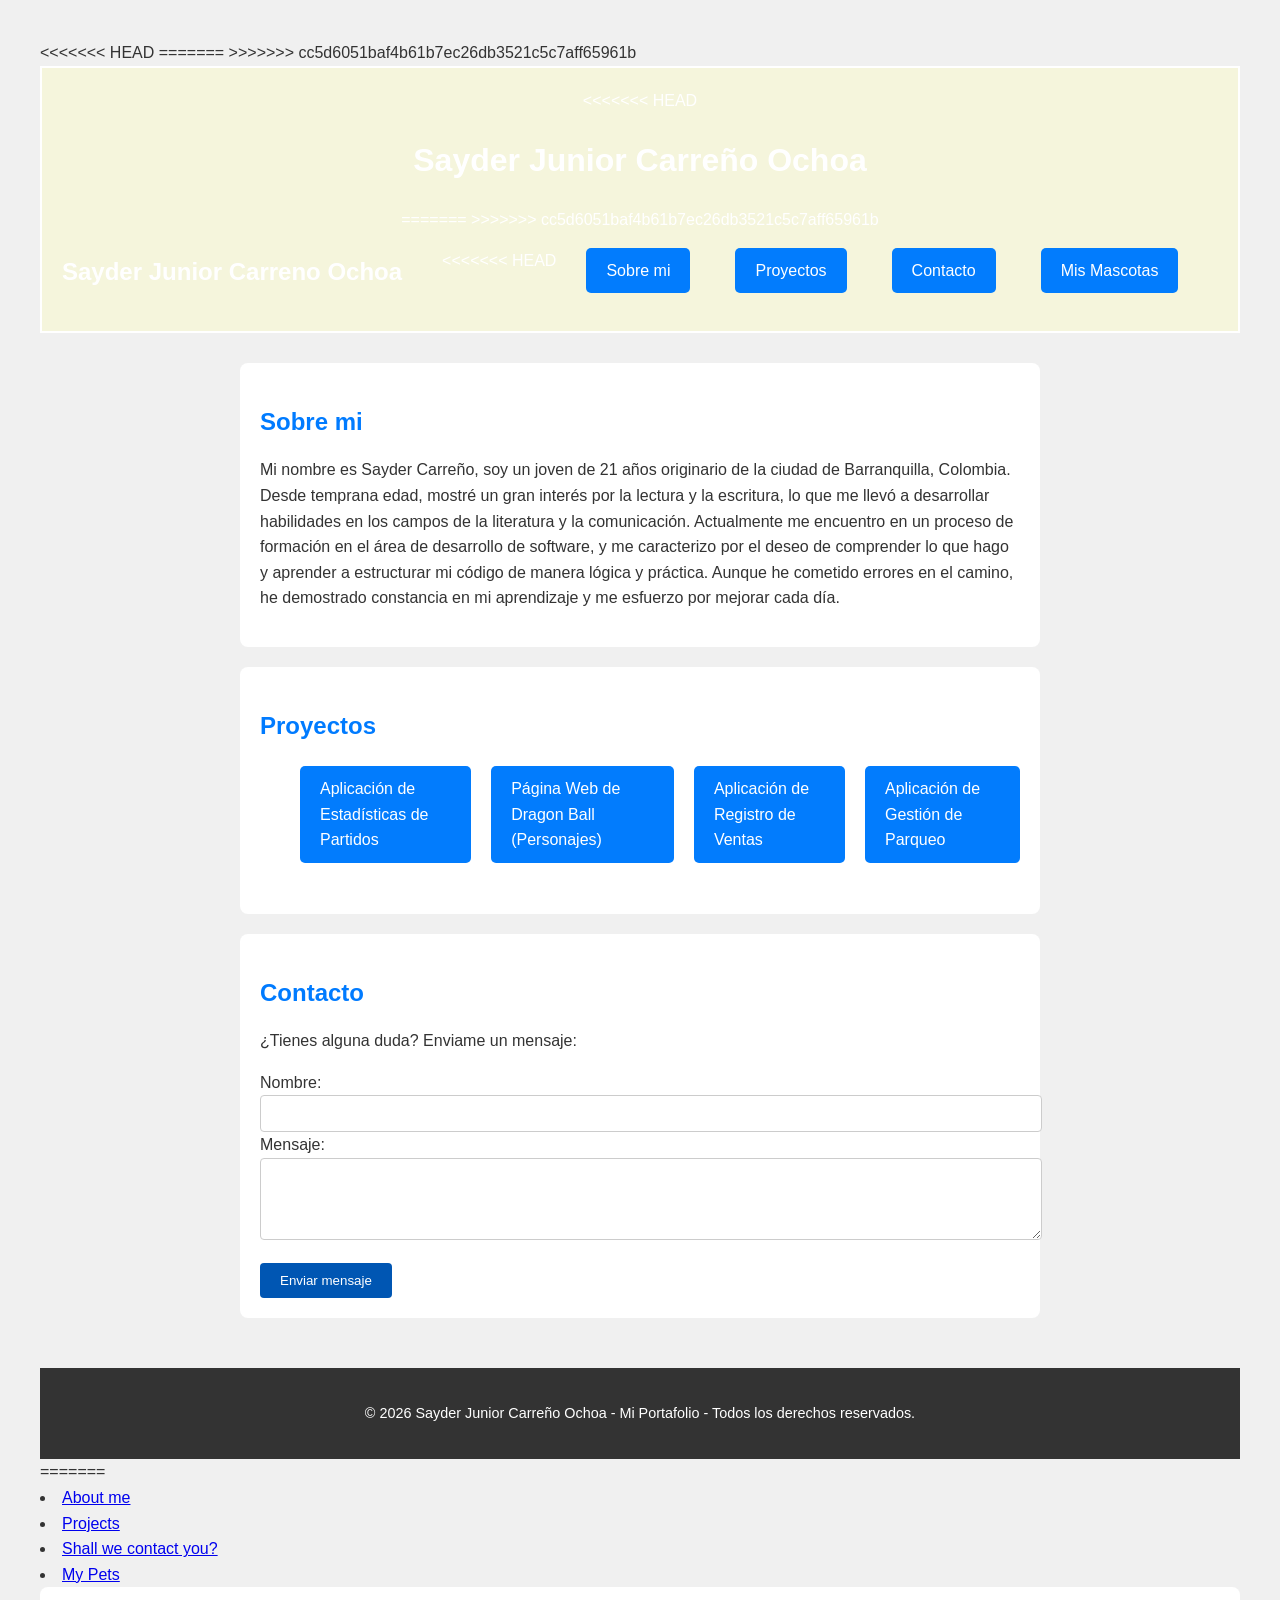
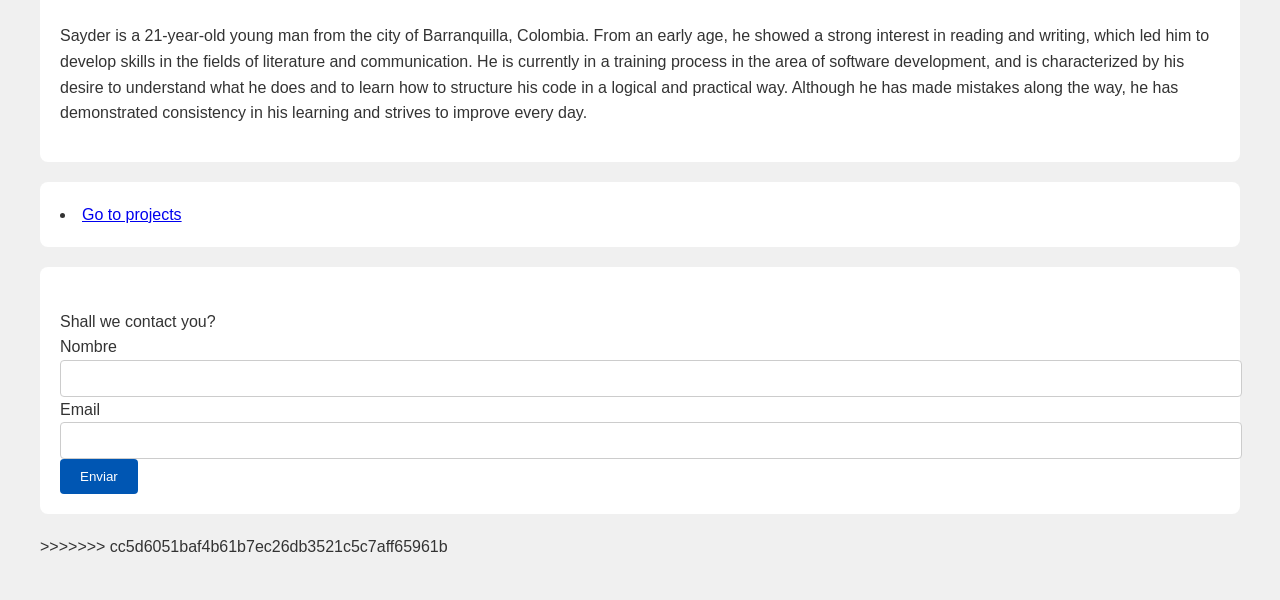
==== index.html @ bd45d53c "hecho" ====
<!DOCTYPE html>
<html lang="en">
<head>
    <meta charset="UTF-8">
    <meta name="viewport" content="width=device-width, initial-scale=1.0">
<<<<<<< HEAD
    <title>Sayder Jr | Mi Portafolio</title>
=======
    
    <title>Portfolio</title>
    
    <link rel="stylesheet" href="styles.css">
>>>>>>> cc5d6051baf4b61b7ec26db3521c5c7aff65961b
</head>

<link rel="stylesheet" href="styles.css">

<body>
    
    <header>
<<<<<<< HEAD
        <h1>Sayder Junior Carreño Ochoa</h1>
=======
       
>>>>>>> cc5d6051baf4b61b7ec26db3521c5c7aff65961b
        <nav>
            <h1>Sayder Junior Carreno Ochoa</h1>
            <ul>
<<<<<<< HEAD
                <li><a href="#Sobre-mi">Sobre mi</a></li>
                <li><a href="#Proyectos">Proyectos</a></li>
                <li><a href="#Contacto">Contacto</a></li>
                <li><a href="mascotas.html" target="_blank">Mis Mascotas</a></li>

            </ul>
        </nav>
    </header>

    <main>
        <section id="Sobre-mi">
            <h2>Sobre mi</h2>
            <p>Mi nombre es Sayder Carreño, soy un joven de 21 años originario de la ciudad de Barranquilla, Colombia. 
                Desde temprana edad, mostré un gran interés por la lectura y la escritura, lo que me llevó a 
                desarrollar habilidades en los campos de la literatura y la comunicación.
                Actualmente me encuentro en un proceso de formación en el área de desarrollo de software, y me 
                caracterizo por el deseo de comprender lo que hago y aprender a estructurar mi código de manera 
                lógica y práctica.
                Aunque he cometido errores en el camino, he demostrado constancia en mi aprendizaje y me esfuerzo 
                por mejorar cada día.</p>
        </section>

        <section id="Proyectos">
            <h2>Proyectos</h2>
            <div class="lista-proyectos">
            <ul>

                <li><a href="https://github.com/sayderochoa-gif/EstadisticasPartido.git" target="_blank">Aplicación de Estadísticas de Partidos</a></li>
                <li><a href="https://github.com/sayderochoa-gif/proyect_dragonb.git" target="_blank">Página Web de Dragon Ball (Personajes)</a></li>
                <li><a href="https://github.com/sayderochoa-gif/ReportSales.git" target="_blank">Aplicación de Registro de Ventas</a></li>
                <li><a href="https://github.com/sayderochoa-gif/Parking.git" target="_blank">Aplicación de Gestión de Parqueo</a></li>
            </ul>
            </div>
        </section>


        <section id="contacto">
            <h2>Contacto</h2>
            <p>¿Tienes alguna duda? Enviame un mensaje:</p>
            <form>

                <div class="fomulario-grup">
                    <label for="nombre">Nombre:</label><br>
                    <input type="text" id="nombre" name="nombre" required>
                </div>

                <div class="formulario-grup">
                    <label for="mensaje">Mensaje:</label>
                    <textarea name="mensaje" id="mensaje" rows="4"></textarea>
                </div>
                
                <button type="submit">Enviar mensaje</button>
            </form>

        </section>
    </main>

    <footer>
        <p>&copy; 2026 Sayder Junior Carreño Ochoa - Mi Portafolio - Todos los derechos reservados.</p>
    </footer>

=======
                <li><a href="#about-me">About me</a></li>
                <li><a href="#projects">Projects</a></li>
                <li><a href="#contact-form">Shall we contact you?</a></li>
                <li><a href="mascotas.html">My Pets</a></li>
                
            </ul>

               
          
        </nav>
    </header>

    <section id="about-me">
        
         <p>Sayder is a 21-year-old young man from the city of Barranquilla, Colombia. 
                    From an early age, he showed a strong interest in reading and writing, 
                    which led him to develop skills in the fields of literature and communication. 
                    He is currently in a training process in the area of software development, 
                    and is characterized by his desire to understand what he does and to learn 
                    how to structure his code in a logical and practical way. Although he has made 
                    mistakes along the way, he has demonstrated consistency in his learning and strives 
                    to improve every day.  
                </p>


        </section>


        <section id="projects">
    

                <li><a href="https://github.com/dashboard" target="_blank"> Go to projects</a></li>

        </section>



        <section id="contact-form">
                <h4></h4>Shall we contact you?</h4>
                    <form>
                        <label>Nombre</label>
                        <input type="text" name="nombre">
                        <label>Email</label>
                        <input type="email" name="email">
                        <button type="submit">Enviar</button>
                    </form>
        </section>
>>>>>>> cc5d6051baf4b61b7ec26db3521c5c7aff65961b
</body>
</html>
---- styles.css ----
<<<<<<< HEAD
/* 1. RESET Y ESTILO GENERAL */
* {
    margin: 0;
    padding: 0;
    box-sizing: border-box;
}

body {
    font-family: sans-serif;
    background-color: #f0f0f0; /* Color gris claro de fondo */
    color: #333;
    line-height: 1.6;
}

/* 2. ENCABEZADO Y MENÚ */
header {
    background-color: #333; /* Fondo oscuro */
    color: white;
    padding: 20px;
    text-align: center;
}

nav ul {
list-style: none; /* Quita los puntos negros */
    margin-top: 15px;
    display: flex;    /* Pone los elementos en fila */
    justify-content: center; /* Centra los botones */
    gap: 15px;
}
nav ul li {
    display: inline; /* Pone los links en fila horizontal */
    margin: 0 15px;
}

nav a {
display: inline-block; /* Permite que el botón tenga ancho y alto */
    color: white;
    text-decoration: none; /* Quita el subrayado */
    background-color: #027cfd; /* Color azul del botón */
    padding: 10px 20px;    /* Espacio interno: arriba/abajo y lados */
    border-radius: 5px;    /* Bordes redondeados */
    transition: 0.3s;
}

nav a:hover {
    background-color: #fd0202; /* Cambia a color rojo */
    transform: scale(1.1);     /* Crece de tamaño */
}
/* 3. CONTENEDOR Y SECCIONES */
main {
    max-width: 800px; /* Evita que el texto sea demasiado ancho */
    margin: 20px auto; /* Centra las secciones */
    padding: 10px;
}

section {
    background: white;
    margin-bottom: 20px;
    padding: 20px;
    border-radius: 8px; /* Bordes redondeados */
}

h2 {
    margin-bottom: 10px;
    color: #007bff; /* Títulos en color azul */
}

/* 4. CLASE LISTA-PROYECTOS */
.lista-proyectos ul {
    list-style: none; /* Limpia los puntos de la lista de proyectos */
}

.lista-proyectos li {
    padding: 5px 0;
}

.lista-proyectos a {
display: inline-block;    /* Permite darles forma de botón */
    color: white;             /* Color del texto */
    background-color: #027cfd; /* Verde (color típico de GitHub/éxito) */
    padding: 10px 20px;       /* Espacio interno para que parezca botón */
    text-decoration: none;    /* Quita el subrayado */
    border-radius: 5px;       /* Bordes redondeados */
    margin-bottom: 10px;      /* Espacio entre un botón y otro */
    transition: 0.3s;         /* Velocidad de la animación */

}

.lista-proyectos a:hover {
    background-color: #fd0202; /* Un verde más oscuro al pasar el mouse */
    transform: scale(1.1);    /* Crece un poquito (5%) */
}

/* 5. FORMULARIO Y SUS CLASES */
.formulario-grup {
    margin-bottom: 15px; /* Espacio entre el nombre y el mensaje */
}

input, textarea {
    width: 100%; /* Que ocupen todo el ancho disponible */
    padding: 10px;
    border: 1px solid #ccc;
    border-radius: 4px;
}

button {
    background-color: #0056b3;
    color: white;
    padding: 10px 20px;
    border: none;
    border-radius: 4px;
    cursor: pointer;
}

/* 6. PIE DE PÁGINA */
footer {
    background-color: #333;
    color: white;
    text-align: center;
    padding: 20px;
    font-size: 0.9rem;
}


/* 5. GALERÍA DE MASCOTAS (Cartas una al lado de la otra) */
#galeria {
    display: flex;
    flex-wrap: wrap;       /* Permite que bajen si no caben */
    justify-content: center;
    gap: 25px;
    background: transparent; /* Quita el fondo blanco de la sección */
    box-shadow: none;        /* Quita la sombra de la sección */
}

#galeria article {
    background: white;
    width: 300px;
    border: 2px solid #ddd;
    border-radius: 15px;
    padding: 15px;
    transition: 0.3s;
    text-align: center;
    box-shadow: 0 4px 6px rgba(0,0,0,0.05);
}

#galeria article img {
    width: 100%;
    height: 300px;
    object-fit: cover;     /* Recorta la imagen para que no se estire */
    border-radius: 10px;
    margin-bottom: 15px;
}

#galeria article:hover {
    border-color: #ff0000;
    transform: translateY(-10px); /* Efecto de que la carta "flota" */
    box-shadow: 0 10px 20px rgba(0,0,0,0.15);
}


=======
html{
height: 100%;
width: 900px;
}

header{
background-color: beige;
border: 2px solid;
    
}

ul{
display: flex;
gap: 20px;
list-style-type: none;

}

nav{
    display: flex;

}

ul a{
   text-decoration: none;
   
}

body{
    font-family: 'Franklin Gothic Medium', 'Arial Narrow', Arial, sans-serif;
    padding: 20px;
    margin: 20px;
}
>>>>>>> cc5d6051baf4b61b7ec26db3521c5c7aff65961b
---- styles.css ----
<<<<<<< HEAD
/* 1. RESET Y ESTILO GENERAL */
* {
    margin: 0;
    padding: 0;
    box-sizing: border-box;
}

body {
    font-family: sans-serif;
    background-color: #f0f0f0; /* Color gris claro de fondo */
    color: #333;
    line-height: 1.6;
}

/* 2. ENCABEZADO Y MENÚ */
header {
    background-color: #333; /* Fondo oscuro */
    color: white;
    padding: 20px;
    text-align: center;
}

nav ul {
list-style: none; /* Quita los puntos negros */
    margin-top: 15px;
    display: flex;    /* Pone los elementos en fila */
    justify-content: center; /* Centra los botones */
    gap: 15px;
}
nav ul li {
    display: inline; /* Pone los links en fila horizontal */
    margin: 0 15px;
}

nav a {
display: inline-block; /* Permite que el botón tenga ancho y alto */
    color: white;
    text-decoration: none; /* Quita el subrayado */
    background-color: #027cfd; /* Color azul del botón */
    padding: 10px 20px;    /* Espacio interno: arriba/abajo y lados */
    border-radius: 5px;    /* Bordes redondeados */
    transition: 0.3s;
}

nav a:hover {
    background-color: #fd0202; /* Cambia a color rojo */
    transform: scale(1.1);     /* Crece de tamaño */
}
/* 3. CONTENEDOR Y SECCIONES */
main {
    max-width: 800px; /* Evita que el texto sea demasiado ancho */
    margin: 20px auto; /* Centra las secciones */
    padding: 10px;
}

section {
    background: white;
    margin-bottom: 20px;
    padding: 20px;
    border-radius: 8px; /* Bordes redondeados */
}

h2 {
    margin-bottom: 10px;
    color: #007bff; /* Títulos en color azul */
}

/* 4. CLASE LISTA-PROYECTOS */
.lista-proyectos ul {
    list-style: none; /* Limpia los puntos de la lista de proyectos */
}

.lista-proyectos li {
    padding: 5px 0;
}

.lista-proyectos a {
display: inline-block;    /* Permite darles forma de botón */
    color: white;             /* Color del texto */
    background-color: #027cfd; /* Verde (color típico de GitHub/éxito) */
    padding: 10px 20px;       /* Espacio interno para que parezca botón */
    text-decoration: none;    /* Quita el subrayado */
    border-radius: 5px;       /* Bordes redondeados */
    margin-bottom: 10px;      /* Espacio entre un botón y otro */
    transition: 0.3s;         /* Velocidad de la animación */

}

.lista-proyectos a:hover {
    background-color: #fd0202; /* Un verde más oscuro al pasar el mouse */
    transform: scale(1.1);    /* Crece un poquito (5%) */
}

/* 5. FORMULARIO Y SUS CLASES */
.formulario-grup {
    margin-bottom: 15px; /* Espacio entre el nombre y el mensaje */
}

input, textarea {
    width: 100%; /* Que ocupen todo el ancho disponible */
    padding: 10px;
    border: 1px solid #ccc;
    border-radius: 4px;
}

button {
    background-color: #0056b3;
    color: white;
    padding: 10px 20px;
    border: none;
    border-radius: 4px;
    cursor: pointer;
}

/* 6. PIE DE PÁGINA */
footer {
    background-color: #333;
    color: white;
    text-align: center;
    padding: 20px;
    font-size: 0.9rem;
}


/* 5. GALERÍA DE MASCOTAS (Cartas una al lado de la otra) */
#galeria {
    display: flex;
    flex-wrap: wrap;       /* Permite que bajen si no caben */
    justify-content: center;
    gap: 25px;
    background: transparent; /* Quita el fondo blanco de la sección */
    box-shadow: none;        /* Quita la sombra de la sección */
}

#galeria article {
    background: white;
    width: 300px;
    border: 2px solid #ddd;
    border-radius: 15px;
    padding: 15px;
    transition: 0.3s;
    text-align: center;
    box-shadow: 0 4px 6px rgba(0,0,0,0.05);
}

#galeria article img {
    width: 100%;
    height: 300px;
    object-fit: cover;     /* Recorta la imagen para que no se estire */
    border-radius: 10px;
    margin-bottom: 15px;
}

#galeria article:hover {
    border-color: #ff0000;
    transform: translateY(-10px); /* Efecto de que la carta "flota" */
    box-shadow: 0 10px 20px rgba(0,0,0,0.15);
}


=======
html{
height: 100%;
width: 900px;
}

header{
background-color: beige;
border: 2px solid;
    
}

ul{
display: flex;
gap: 20px;
list-style-type: none;

}

nav{
    display: flex;

}

ul a{
   text-decoration: none;
   
}

body{
    font-family: 'Franklin Gothic Medium', 'Arial Narrow', Arial, sans-serif;
    padding: 20px;
    margin: 20px;
}
>>>>>>> cc5d6051baf4b61b7ec26db3521c5c7aff65961b
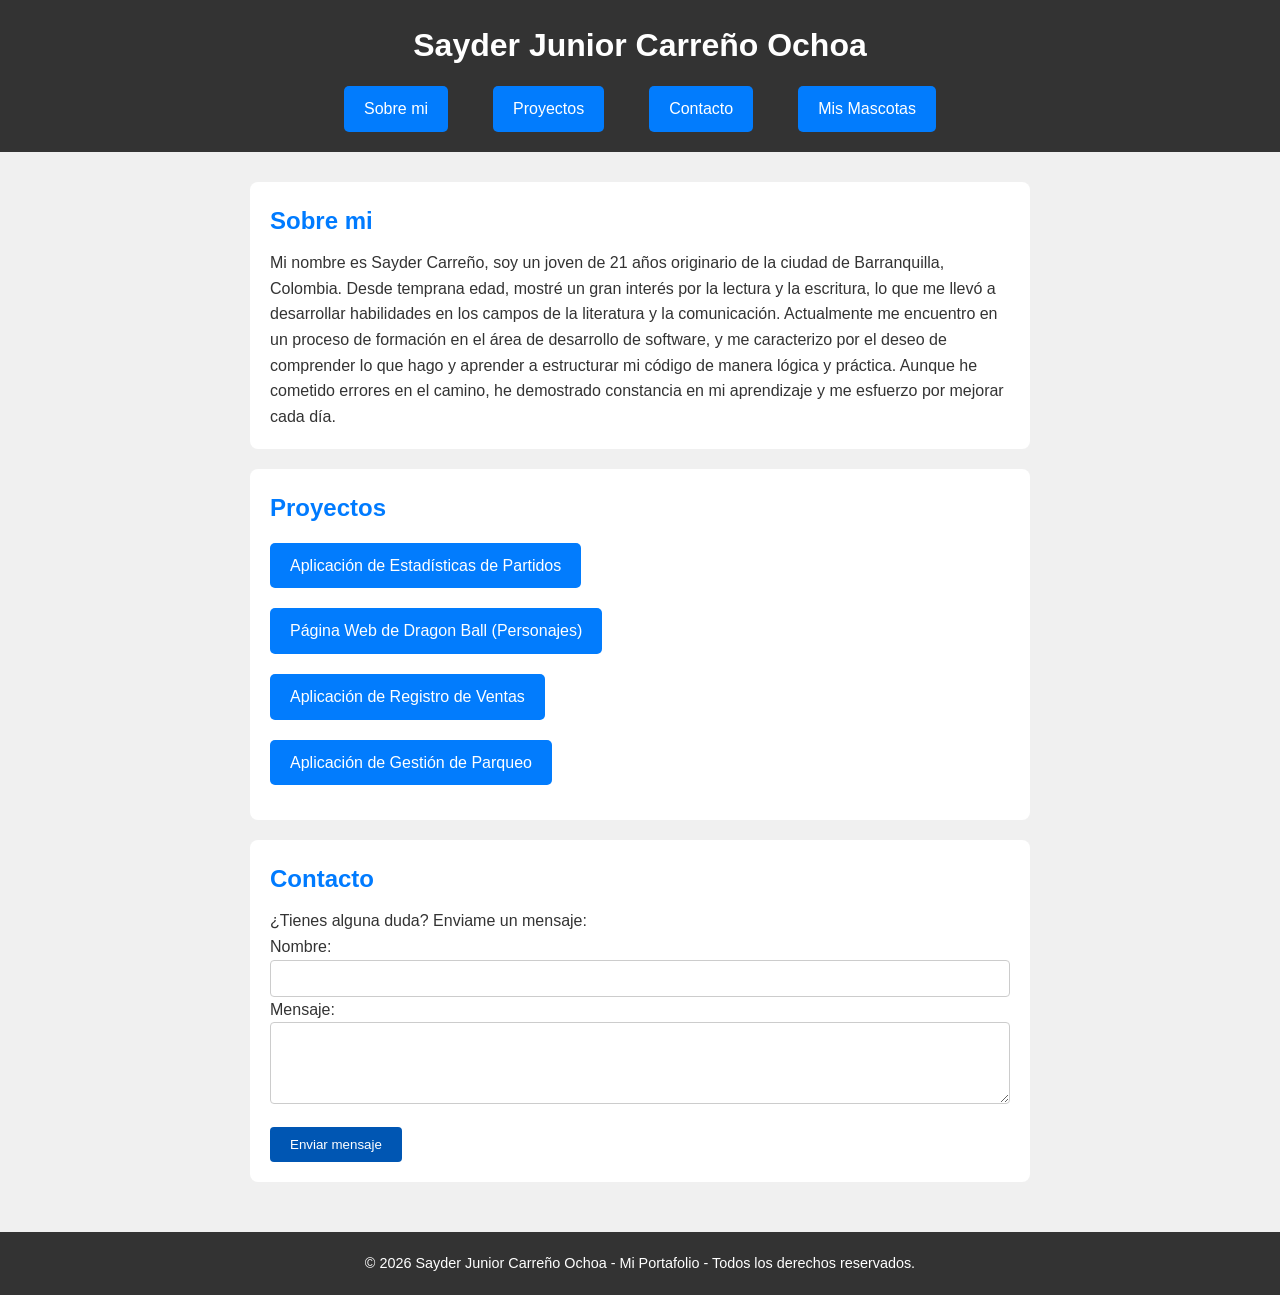
==== commit b8c2c3ba: "hecho" ====
--- a/index.html
+++ b/index.html
@@ -3,14 +3,7 @@
 <head>
     <meta charset="UTF-8">
     <meta name="viewport" content="width=device-width, initial-scale=1.0">
-<<<<<<< HEAD
     <title>Sayder Jr | Mi Portafolio</title>
-=======
-    
-    <title>Portfolio</title>
-    
-    <link rel="stylesheet" href="styles.css">
->>>>>>> cc5d6051baf4b61b7ec26db3521c5c7aff65961b
 </head>
 
 <link rel="stylesheet" href="styles.css">
@@ -18,15 +11,9 @@
 <body>
     
     <header>
-<<<<<<< HEAD
         <h1>Sayder Junior Carreño Ochoa</h1>
-=======
-       
->>>>>>> cc5d6051baf4b61b7ec26db3521c5c7aff65961b
         <nav>
-            <h1>Sayder Junior Carreno Ochoa</h1>
             <ul>
-<<<<<<< HEAD
                 <li><a href="#Sobre-mi">Sobre mi</a></li>
                 <li><a href="#Proyectos">Proyectos</a></li>
                 <li><a href="#Contacto">Contacto</a></li>
@@ -88,54 +75,5 @@
         <p>&copy; 2026 Sayder Junior Carreño Ochoa - Mi Portafolio - Todos los derechos reservados.</p>
     </footer>
 
-=======
-                <li><a href="#about-me">About me</a></li>
-                <li><a href="#projects">Projects</a></li>
-                <li><a href="#contact-form">Shall we contact you?</a></li>
-                <li><a href="mascotas.html">My Pets</a></li>
-                
-            </ul>
-
-               
-          
-        </nav>
-    </header>
-
-    <section id="about-me">
-        
-         <p>Sayder is a 21-year-old young man from the city of Barranquilla, Colombia. 
-                    From an early age, he showed a strong interest in reading and writing, 
-                    which led him to develop skills in the fields of literature and communication. 
-                    He is currently in a training process in the area of software development, 
-                    and is characterized by his desire to understand what he does and to learn 
-                    how to structure his code in a logical and practical way. Although he has made 
-                    mistakes along the way, he has demonstrated consistency in his learning and strives 
-                    to improve every day.  
-                </p>
-
-
-        </section>
-
-
-        <section id="projects">
-    
-
-                <li><a href="https://github.com/dashboard" target="_blank"> Go to projects</a></li>
-
-        </section>
-
-
-
-        <section id="contact-form">
-                <h4></h4>Shall we contact you?</h4>
-                    <form>
-                        <label>Nombre</label>
-                        <input type="text" name="nombre">
-                        <label>Email</label>
-                        <input type="email" name="email">
-                        <button type="submit">Enviar</button>
-                    </form>
-        </section>
->>>>>>> cc5d6051baf4b61b7ec26db3521c5c7aff65961b
 </body>
 </html>
--- a/styles.css
+++ b/styles.css
@@ -1,4 +1,3 @@
-<<<<<<< HEAD
 /* 1. RESET Y ESTILO GENERAL */
 * {
     margin: 0;
@@ -159,38 +158,3 @@
 }
 
 
-=======
-html{
-height: 100%;
-width: 900px;
-}
-
-header{
-background-color: beige;
-border: 2px solid;
-    
-}
-
-ul{
-display: flex;
-gap: 20px;
-list-style-type: none;
-
-}
-
-nav{
-    display: flex;
-
-}
-
-ul a{
-   text-decoration: none;
-   
-}
-
-body{
-    font-family: 'Franklin Gothic Medium', 'Arial Narrow', Arial, sans-serif;
-    padding: 20px;
-    margin: 20px;
-}
->>>>>>> cc5d6051baf4b61b7ec26db3521c5c7aff65961b
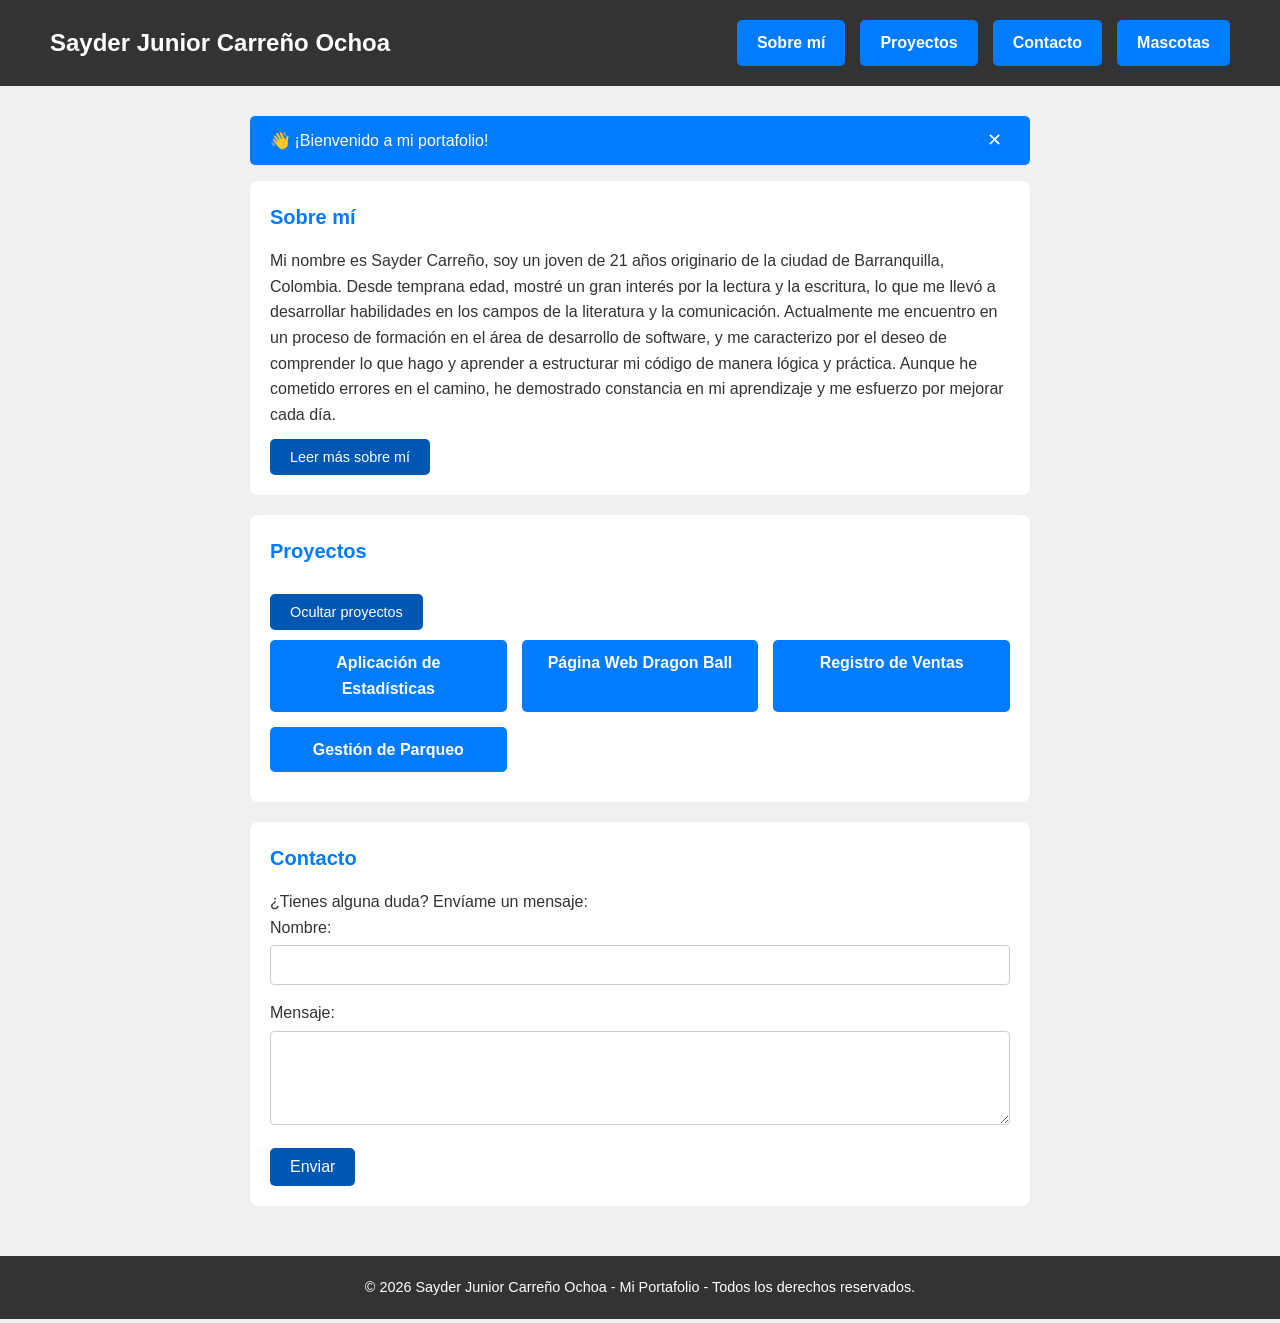
==== commit a387e5b8: "finalized" ====
--- a/index.html
+++ b/index.html
@@ -4,76 +4,78 @@
     <meta charset="UTF-8">
     <meta name="viewport" content="width=device-width, initial-scale=1.0">
     <title>Sayder Jr | Mi Portafolio</title>
+    <link rel="stylesheet" href="styles.css">
 </head>
+<body>
 
-<link rel="stylesheet" href="styles.css">
-
-<body>
-    
     <header>
         <h1>Sayder Junior Carreño Ochoa</h1>
         <nav>
             <ul>
-                <li><a href="#Sobre-mi">Sobre mi</a></li>
+                <li><a href="#Sobre-mi">Sobre mí</a></li>
                 <li><a href="#Proyectos">Proyectos</a></li>
                 <li><a href="#Contacto">Contacto</a></li>
-                <li><a href="mascotas.html" target="_blank">Mis Mascotas</a></li>
-
+                <li><a href="mascotas.html" target="_self">Mascotas</a></li>
             </ul>
         </nav>
     </header>
 
     <main>
+
+
+        <div id="bienvenida" class="bienvenida-banner">
+            <span id="texto-bienvenida">👋 ¡Bienvenido a mi portafolio!</span>
+            <button id="btn-cerrar-bienvenida" class="btn-cerrar" aria-label="Cerrar mensaje">✕</button>
+        </div>
+
         <section id="Sobre-mi">
-            <h2>Sobre mi</h2>
-            <p>Mi nombre es Sayder Carreño, soy un joven de 21 años originario de la ciudad de Barranquilla, Colombia. 
-                Desde temprana edad, mostré un gran interés por la lectura y la escritura, lo que me llevó a 
+            <h2>Sobre mí</h2>
+
+            <p id="parrafo-bio">Mi nombre es Sayder Carreño, soy un joven de 21 años originario de la ciudad de Barranquilla, Colombia.
+                Desde temprana edad, mostré un gran interés por la lectura y la escritura, lo que me llevó a
                 desarrollar habilidades en los campos de la literatura y la comunicación.
-                Actualmente me encuentro en un proceso de formación en el área de desarrollo de software, y me 
-                caracterizo por el deseo de comprender lo que hago y aprender a estructurar mi código de manera 
+                Actualmente me encuentro en un proceso de formación en el área de desarrollo de software, y me
+                caracterizo por el deseo de comprender lo que hago y aprender a estructurar mi código de manera
                 lógica y práctica.
-                Aunque he cometido errores en el camino, he demostrado constancia en mi aprendizaje y me esfuerzo 
+                Aunque he cometido errores en el camino, he demostrado constancia en mi aprendizaje y me esfuerzo
                 por mejorar cada día.</p>
+            <button id="btn-cambiar-texto" class="btn-secundario">Leer más sobre mí</button>
         </section>
 
         <section id="Proyectos">
             <h2>Proyectos</h2>
-            <div class="lista-proyectos">
-            <ul>
 
-                <li><a href="https://github.com/sayderochoa-gif/EstadisticasPartido.git" target="_blank">Aplicación de Estadísticas de Partidos</a></li>
-                <li><a href="https://github.com/sayderochoa-gif/proyect_dragonb.git" target="_blank">Página Web de Dragon Ball (Personajes)</a></li>
-                <li><a href="https://github.com/sayderochoa-gif/ReportSales.git" target="_blank">Aplicación de Registro de Ventas</a></li>
-                <li><a href="https://github.com/sayderochoa-gif/Parking.git" target="_blank">Aplicación de Gestión de Parqueo</a></li>
-            </ul>
+            <button id="btn-toggle-proyectos" class="btn-secundario">Ocultar proyectos</button>
+            <div class="lista-proyectos" id="contenedor-proyectos">
+                <a href="https://github.com/sayderochoa-gif/EstadisticasPartido.git" target="_blank">Aplicación de Estadísticas</a>
+                <a href="https://github.com/sayderochoa-gif/proyect_dragonb.git" target="_blank">Página Web Dragon Ball</a>
+                <a href="https://github.com/sayderochoa-gif/ReportSales.git" target="_blank">Registro de Ventas</a>
+                <a href="https://github.com/sayderochoa-gif/Parking.git" target="_blank">Gestión de Parqueo</a>
             </div>
         </section>
 
-
-        <section id="contacto">
+        <section id="Contacto">
             <h2>Contacto</h2>
-            <p>¿Tienes alguna duda? Enviame un mensaje:</p>
+            <p>¿Tienes alguna duda? Envíame un mensaje:</p>
             <form>
-
-                <div class="fomulario-grup">
-                    <label for="nombre">Nombre:</label><br>
+                <div class="formulario-grup">
+                    <label for="nombre">Nombre:</label>
                     <input type="text" id="nombre" name="nombre" required>
                 </div>
-
                 <div class="formulario-grup">
                     <label for="mensaje">Mensaje:</label>
                     <textarea name="mensaje" id="mensaje" rows="4"></textarea>
                 </div>
-                
-                <button type="submit">Enviar mensaje</button>
+                <button type="submit">Enviar</button>
             </form>
+        </section>
 
-        </section>
     </main>
 
     <footer>
         <p>&copy; 2026 Sayder Junior Carreño Ochoa - Mi Portafolio - Todos los derechos reservados.</p>
     </footer>
 
+    <script src="script.js"></script>
 </body>
 </html>
--- a/styles.css
+++ b/styles.css
@@ -1,4 +1,27 @@
-/* 1. RESET Y ESTILO GENERAL */
+
+:root {
+    --color-primario: #027cfd;
+    --color-hover: #fd0202;
+    --color-fondo: #f0f0f0;
+    --color-header: #333;
+    --color-texto: #333;
+    --color-blanco: #ffffff;
+    --color-borde: #ddd;
+    --color-boton-secundario: #0056b3;
+    --color-acento: #007bff;
+
+    --fuente-base: sans-serif;
+    --tamano-base: 1rem;
+    --tamano-h1: 1.5rem;
+    --tamano-h2: 1.25rem;
+    --tamano-footer: 0.9rem;
+
+    --radio-borde: 5px;
+    --radio-borde-lg: 8px;
+    --radio-borde-xl: 15px;
+    --sombra-hover: 0 10px 20px rgba(0,0,0,0.15);
+}
+
 * {
     margin: 0;
     padding: 0;
@@ -6,155 +29,256 @@
 }
 
 body {
-    font-family: sans-serif;
-    background-color: #f0f0f0; /* Color gris claro de fondo */
-    color: #333;
+    font-family: var(--fuente-base);
+    background-color: var(--color-fondo);
+    color: var(--color-texto);
     line-height: 1.6;
-}
-
-/* 2. ENCABEZADO Y MENÚ */
+    font-size: var(--tamano-base);
+}
+
+img {
+    max-width: 100%;
+    height: auto;
+    display: block;
+}
+
 header {
-    background-color: #333; /* Fondo oscuro */
-    color: white;
-    padding: 20px;
+    background-color: var(--color-header);
+    color: var(--color-blanco);
+    padding: 1.25rem 3.125rem;
+    display: flex;
+    justify-content: space-between;
+    align-items: center;
+    flex-wrap: wrap;
+    gap: 0.75rem;
+}
+
+header h1 {
+    font-size: var(--tamano-h1);
+}
+
+nav ul {
+    display: flex;
+    list-style: none;
+    gap: 0.9375rem;
+    flex-wrap: wrap;
+}
+
+nav a,
+.lista-proyectos a {
+    display: inline-block;
+    color: var(--color-blanco);
+    text-decoration: none;
+    background-color: var(--color-primario);
+    padding: 0.625rem 1.25rem;
+    border-radius: var(--radio-borde);
+    transition: background-color 0.3s, transform 0.3s;
+    font-weight: bold;
     text-align: center;
 }
 
-nav ul {
-list-style: none; /* Quita los puntos negros */
-    margin-top: 15px;
-    display: flex;    /* Pone los elementos en fila */
-    justify-content: center; /* Centra los botones */
-    gap: 15px;
-}
-nav ul li {
-    display: inline; /* Pone los links en fila horizontal */
-    margin: 0 15px;
-}
-
-nav a {
-display: inline-block; /* Permite que el botón tenga ancho y alto */
-    color: white;
-    text-decoration: none; /* Quita el subrayado */
-    background-color: #027cfd; /* Color azul del botón */
-    padding: 10px 20px;    /* Espacio interno: arriba/abajo y lados */
-    border-radius: 5px;    /* Bordes redondeados */
-    transition: 0.3s;
-}
-
-nav a:hover {
-    background-color: #fd0202; /* Cambia a color rojo */
-    transform: scale(1.1);     /* Crece de tamaño */
-}
-/* 3. CONTENEDOR Y SECCIONES */
+nav a:hover,
+.lista-proyectos a:hover {
+    background-color: var(--color-hover);
+    transform: scale(1.05);
+}
+
 main {
-    max-width: 800px; /* Evita que el texto sea demasiado ancho */
-    margin: 20px auto; /* Centra las secciones */
-    padding: 10px;
+    max-width: 50rem;
+    margin: 1.25rem auto;
+    padding: 0.625rem;
 }
 
 section {
-    background: white;
-    margin-bottom: 20px;
-    padding: 20px;
-    border-radius: 8px; /* Bordes redondeados */
+    background: var(--color-blanco);
+    margin-bottom: 1.25rem;
+    padding: 1.25rem;
+    border-radius: var(--radio-borde-lg);
 }
 
 h2 {
-    margin-bottom: 10px;
-    color: #007bff; /* Títulos en color azul */
-}
-
-/* 4. CLASE LISTA-PROYECTOS */
-.lista-proyectos ul {
-    list-style: none; /* Limpia los puntos de la lista de proyectos */
-}
-
-.lista-proyectos li {
-    padding: 5px 0;
-}
-
-.lista-proyectos a {
-display: inline-block;    /* Permite darles forma de botón */
-    color: white;             /* Color del texto */
-    background-color: #027cfd; /* Verde (color típico de GitHub/éxito) */
-    padding: 10px 20px;       /* Espacio interno para que parezca botón */
-    text-decoration: none;    /* Quita el subrayado */
-    border-radius: 5px;       /* Bordes redondeados */
-    margin-bottom: 10px;      /* Espacio entre un botón y otro */
-    transition: 0.3s;         /* Velocidad de la animación */
-
-}
-
-.lista-proyectos a:hover {
-    background-color: #fd0202; /* Un verde más oscuro al pasar el mouse */
-    transform: scale(1.1);    /* Crece un poquito (5%) */
-}
-
-/* 5. FORMULARIO Y SUS CLASES */
+    margin-bottom: 0.9375rem;
+    color: var(--color-acento);
+    font-size: var(--tamano-h2);
+}
+
+.lista-proyectos {
+    display: grid;
+    grid-template-columns: repeat(3, 1fr);
+    gap: 0.9375rem;
+    padding: 0.625rem 0;
+}
+
+
+.lista-proyectos.oculto {
+    display: none;
+}
+
+.bienvenida-banner {
+    background-color: var(--color-primario);
+    color: var(--color-blanco);
+    padding: 0.75rem 1.25rem;
+    border-radius: var(--radio-borde);
+    display: flex;
+    justify-content: space-between;
+    align-items: center;
+    margin-bottom: 1rem;
+    font-size: 1rem;
+}
+
+.bienvenida-banner.oculto {
+    display: none;
+}
+
+.btn-cerrar {
+    background: transparent;
+    color: var(--color-blanco);
+    border: none;
+    font-size: 1.1rem;
+    cursor: pointer;
+    padding: 0 0.5rem;
+    border-radius: var(--radio-borde);
+    transition: background-color 0.2s;
+}
+
+.btn-cerrar:hover {
+    background-color: rgba(255,255,255,0.2);
+}
+
+.btn-secundario {
+    background-color: var(--color-boton-secundario);
+    color: var(--color-blanco);
+    padding: 0.625rem 1.25rem;
+    border: none;
+    border-radius: var(--radio-borde);
+    cursor: pointer;
+    font-size: 0.9rem;
+    margin-top: 0.75rem;
+    transition: background-color 0.3s, transform 0.2s;
+}
+
+.btn-secundario:hover {
+    background-color: var(--color-hover);
+    transform: scale(1.03);
+}
+
 .formulario-grup {
-    margin-bottom: 15px; /* Espacio entre el nombre y el mensaje */
-}
-
-input, textarea {
-    width: 100%; /* Que ocupen todo el ancho disponible */
-    padding: 10px;
+    margin-bottom: 0.9375rem;
+}
+
+input,
+textarea {
+    width: 100%;
+    padding: 0.625rem;
     border: 1px solid #ccc;
     border-radius: 4px;
-}
-
-button {
-    background-color: #0056b3;
-    color: white;
-    padding: 10px 20px;
+    margin-top: 0.3125rem;
+    font-size: var(--tamano-base);
+}
+
+
+button[type="submit"] {
+    background-color: var(--color-boton-secundario);
+    color: var(--color-blanco);
+    padding: 0.625rem 1.25rem;
     border: none;
-    border-radius: 4px;
+    border-radius: var(--radio-borde);
     cursor: pointer;
-}
-
-/* 6. PIE DE PÁGINA */
+    font-size: var(--tamano-base);
+    transition: background-color 0.3s;
+}
+
+button[type="submit"]:hover {
+    background-color: var(--color-hover);
+}
+
+
 footer {
-    background-color: #333;
-    color: white;
+    background-color: var(--color-header);
+    color: var(--color-blanco);
     text-align: center;
-    padding: 20px;
-    font-size: 0.9rem;
-}
-
-
-/* 5. GALERÍA DE MASCOTAS (Cartas una al lado de la otra) */
+    padding: 1.25rem;
+    font-size: var(--tamano-footer);
+}
+
 #galeria {
-    display: flex;
-    flex-wrap: wrap;       /* Permite que bajen si no caben */
-    justify-content: center;
-    gap: 25px;
-    background: transparent; /* Quita el fondo blanco de la sección */
-    box-shadow: none;        /* Quita la sombra de la sección */
+    display: grid;
+    grid-template-columns: repeat(3, 1fr);
+    gap: 1.25rem;
+    background: transparent;
+    max-width: 62.5rem;
+    margin: 0 auto;
 }
 
 #galeria article {
-    background: white;
-    width: 300px;
-    border: 2px solid #ddd;
-    border-radius: 15px;
-    padding: 15px;
-    transition: 0.3s;
+    background: var(--color-blanco);
+    border: 2px solid var(--color-borde);
+    border-radius: var(--radio-borde-xl);
+    padding: 0.9375rem;
+    transition: border-color 0.3s, transform 0.3s, box-shadow 0.3s;
     text-align: center;
-    box-shadow: 0 4px 6px rgba(0,0,0,0.05);
 }
 
 #galeria article img {
     width: 100%;
-    height: 300px;
-    object-fit: cover;     /* Recorta la imagen para que no se estire */
-    border-radius: 10px;
-    margin-bottom: 15px;
+    height: 18.75rem;
+    object-fit: cover;
+    border-radius: 0.625rem;
+    margin-bottom: 0.9375rem;
 }
 
 #galeria article:hover {
-    border-color: #ff0000;
-    transform: translateY(-10px); /* Efecto de que la carta "flota" */
-    box-shadow: 0 10px 20px rgba(0,0,0,0.15);
-}
-
-
+    border-color: var(--color-hover);
+    transform: translateY(-0.625rem);
+    box-shadow: var(--sombra-hover);
+}
+
+
+@media (max-width: 1024px) and (min-width: 601px) {
+    .lista-proyectos {
+        grid-template-columns: repeat(2, 1fr);
+    }
+
+    #galeria {
+        grid-template-columns: repeat(3, 1fr);
+    }
+}
+
+@media (max-width: 600px) {
+    header {
+        flex-direction: column;
+        align-items: flex-start;
+        padding: 1rem 1.25rem;
+    }
+
+    nav ul {
+        flex-direction: column;
+        gap: 0.5rem;
+        width: 100%;
+    }
+
+    nav a {
+        width: 100%;
+        text-align: center;
+    }
+
+    main {
+        padding: 0.625rem;
+    }
+
+    .lista-proyectos {
+        grid-template-columns: 1fr;
+    }
+
+    #galeria {
+        grid-template-columns: repeat(2, 1fr);
+    }
+
+    h2 {
+        font-size: 1.1rem;
+    }
+
+    body {
+        font-size: 0.9375rem;
+    }
+}
